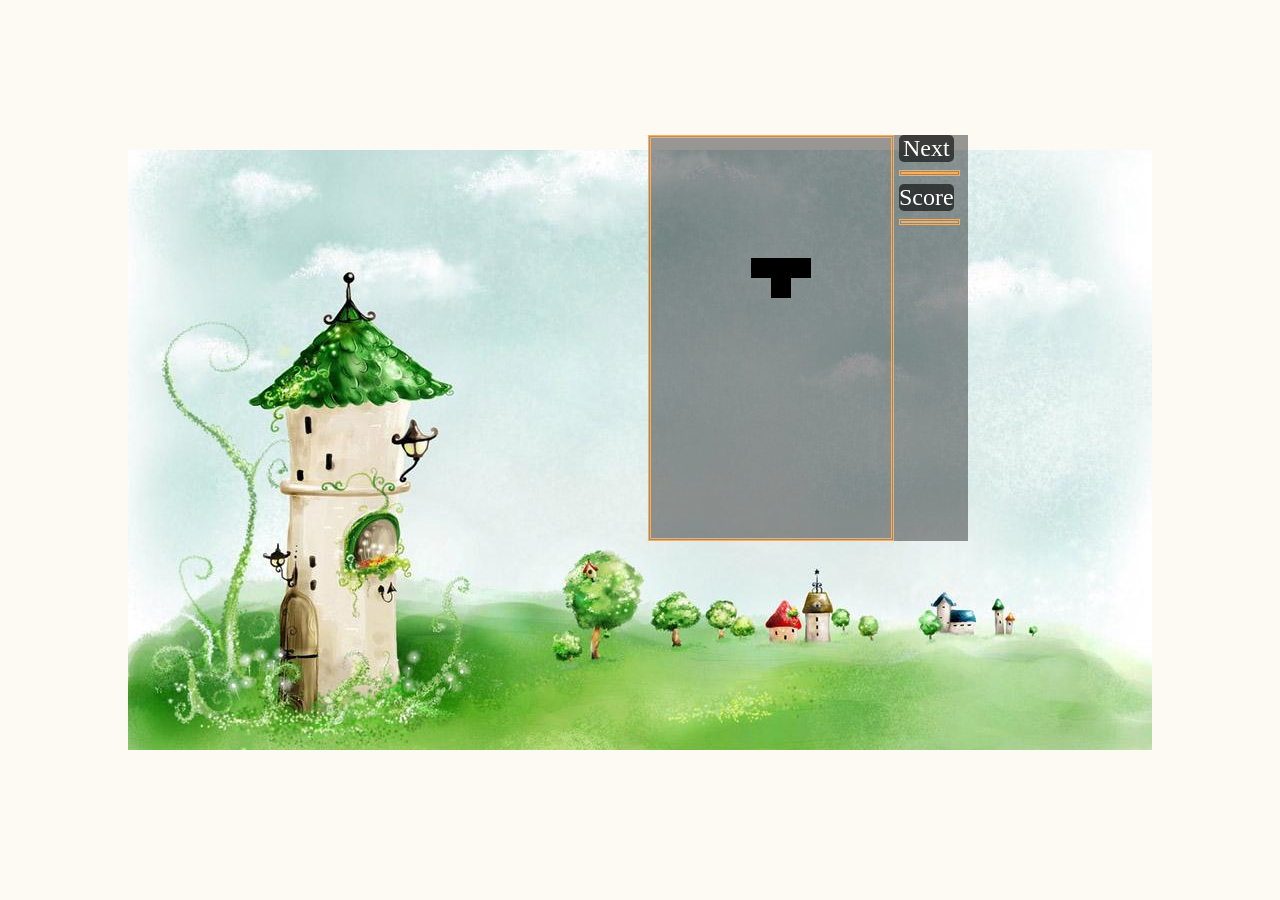
==== index.html @ 207972b6 "canvas view" ====
<!DOCTYPE html>
<html>

<head>	
	<title>Tetris</title>
	<link rel="stylesheet" href="style.css">
</head>

<body>

	<div id = "back">
		<div class = "float">
			<canvas id = "tetris" width="240" height="400" class = "box"></canvas>
		</div>

		<div  id = "info" class = "float">
			<p class = "text">Next</p>
			<div id = "next" class = "box"></div>
			<div id = "space"></div>
			<p class = "text">Score</p>
			<div id = "score" class = "box"></div>
	  	</div>
	</div>

	<script src ="TetrisModel.js"></script>
	<script src ="TetrisView.js"></script>
	<script src ="TetrisController.js"></script>
</body>

</html>
---- style.css ----
body{
	background-image: url("back.jpg");
	background-repeat: no-repeat;
    background-attachment: fixed;
    background-position: center; 
    background-color:#FCFAF2;  
}

.box{
	border-width: 3px;
	border-color:#FFAC55;
	border-style:double;
}

.float{
	float: left;
}

#info{
	margin-left: 5px;
}

/*canvas{
	width:240px;
	height:400px;
}*/
/*#tetris{
	width:240px;
	height:400px;
}*/

#next{
	width: 100%;	
	height: 10%;
}

#score{
	width: 100%;	
	height: 5%;
}

.text{
	font-size: 24px;
	margin-top: 0px;
	margin-bottom: 8px;
	background-color: rgba(0, 0, 0, 0.6);
	color: white;
	text-align: center;
	border-radius: 5px 5px 5px 5px;
}

#space{
	margin-top: 8px;
}

#back{
	width:320px;
	height:406px;
	background-color: rgba(0, 0, 0, 0.4);
	margin-top: 15vh;
	margin-left: 50vw;
}
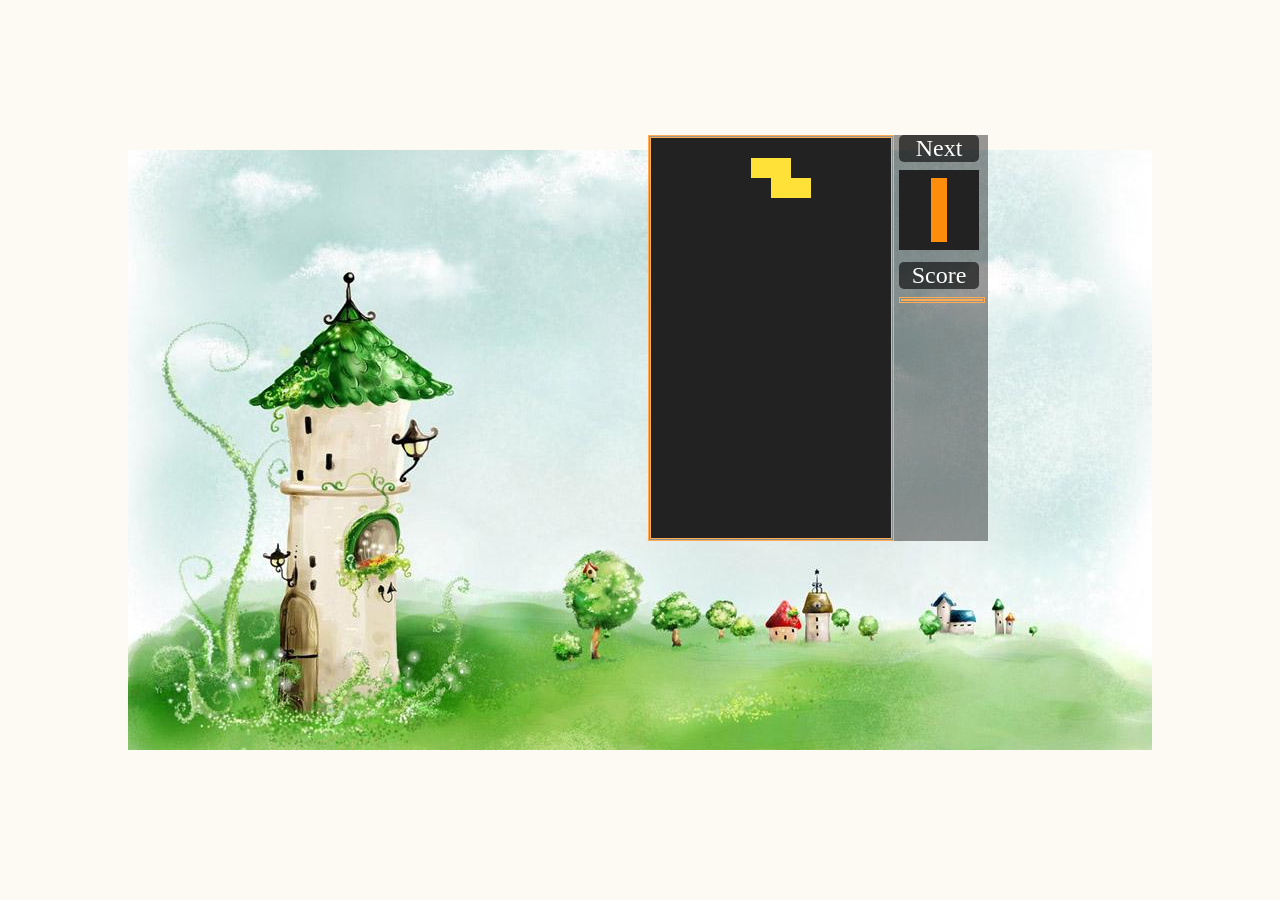
==== commit 0ea051c5: "cubeNext add" ====
--- a/index.html
+++ b/index.html
@@ -13,9 +13,10 @@
 			<canvas id = "tetris" width="240" height="400" class = "box"></canvas>
 		</div>
 
-		<div  id = "info" class = "float">
+		<div id = "info" class = "float">
 			<p class = "text">Next</p>
-			<div id = "next" class = "box"></div>
+			<canvas id = "next" width="80" height="80">
+			</canvas>
 			<div id = "space"></div>
 			<p class = "text">Score</p>
 			<div id = "score" class = "box"></div>
--- a/style.css
+++ b/style.css
@@ -29,10 +29,10 @@
 	height:400px;
 }*/
 
-#next{
+/*#next{
 	width: 100%;	
 	height: 10%;
-}
+}*/
 
 #score{
 	width: 100%;	
@@ -54,7 +54,7 @@
 }
 
 #back{
-	width:320px;
+	width:340px;
 	height:406px;
 	background-color: rgba(0, 0, 0, 0.4);
 	margin-top: 15vh;
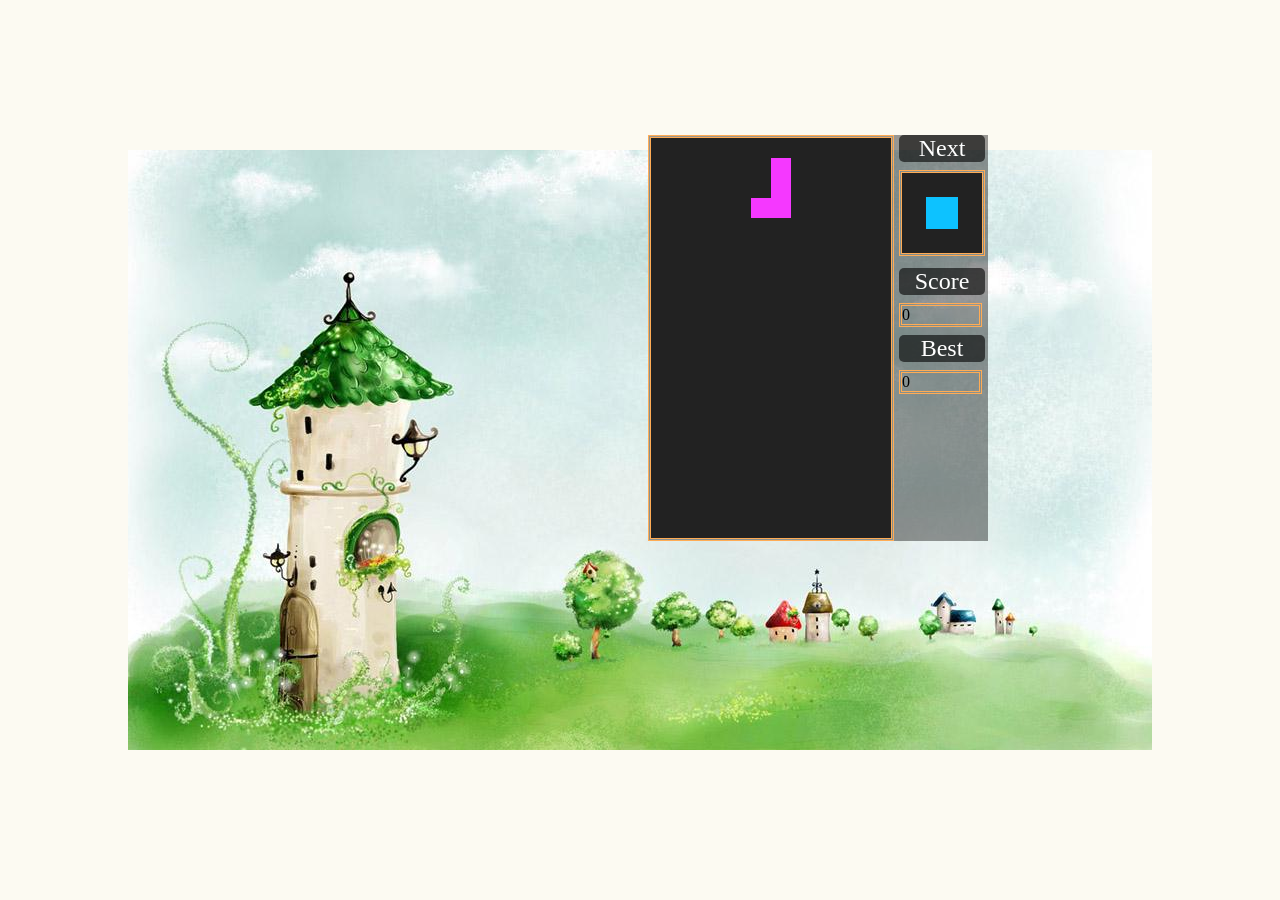
==== commit cbc56184: "wow" ====
--- a/index.html
+++ b/index.html
@@ -1,31 +1,35 @@
-<!DOCTYPE html>
-<html>
-
-<head>	
-	<title>Tetris</title>
-	<link rel="stylesheet" href="style.css">
-</head>
-
-<body>
-
-	<div id = "back">
-		<div class = "float">
-			<canvas id = "tetris" width="240" height="400" class = "box"></canvas>
-		</div>
-
-		<div id = "info" class = "float">
-			<p class = "text">Next</p>
-			<canvas id = "next" width="80" height="80">
-			</canvas>
-			<div id = "space"></div>
-			<p class = "text">Score</p>
-			<div id = "score" class = "box"></div>
-	  	</div>
-	</div>
-
-	<script src ="TetrisModel.js"></script>
-	<script src ="TetrisView.js"></script>
-	<script src ="TetrisController.js"></script>
-</body>
-
+<!DOCTYPE html>
+<html>
+
+<head>	
+	<title>Tetris</title>
+	<link rel="stylesheet" href="style.css">
+</head>
+
+<body>
+
+	<div id = "back">
+		<div class = "float">
+			<canvas id = "tetris" width="240" height="400" class = "box">
+			</canvas>
+		</div>
+
+		<div id = "info" class = "float">
+			<p class = "text">Next</p>
+			<canvas id = "next" width="80" height="80" class = "box">
+			</canvas>
+			<div id = "space"></div>
+			<p class = "text">Score</p>
+			<div id = "score" class = "box"></div>
+			<div id = "space"></div>
+			<p class = "text">Best</p>
+			<div id = "bestScore" class = "box"></div>
+	  	</div>
+	</div>
+
+	<script src ="TetrisModel.js"></script>
+	<script src ="TetrisView.js"></script>
+	<script src ="TetrisController.js"></script>
+</body>
+
 </html>
--- a/style.css
+++ b/style.css
@@ -35,7 +35,11 @@
 }*/
 
 #score{
-	width: 100%;	
+	width: 90%;	
+	height: 5%;
+}
+#bestScore{
+	width: 90%;	
 	height: 5%;
 }
 
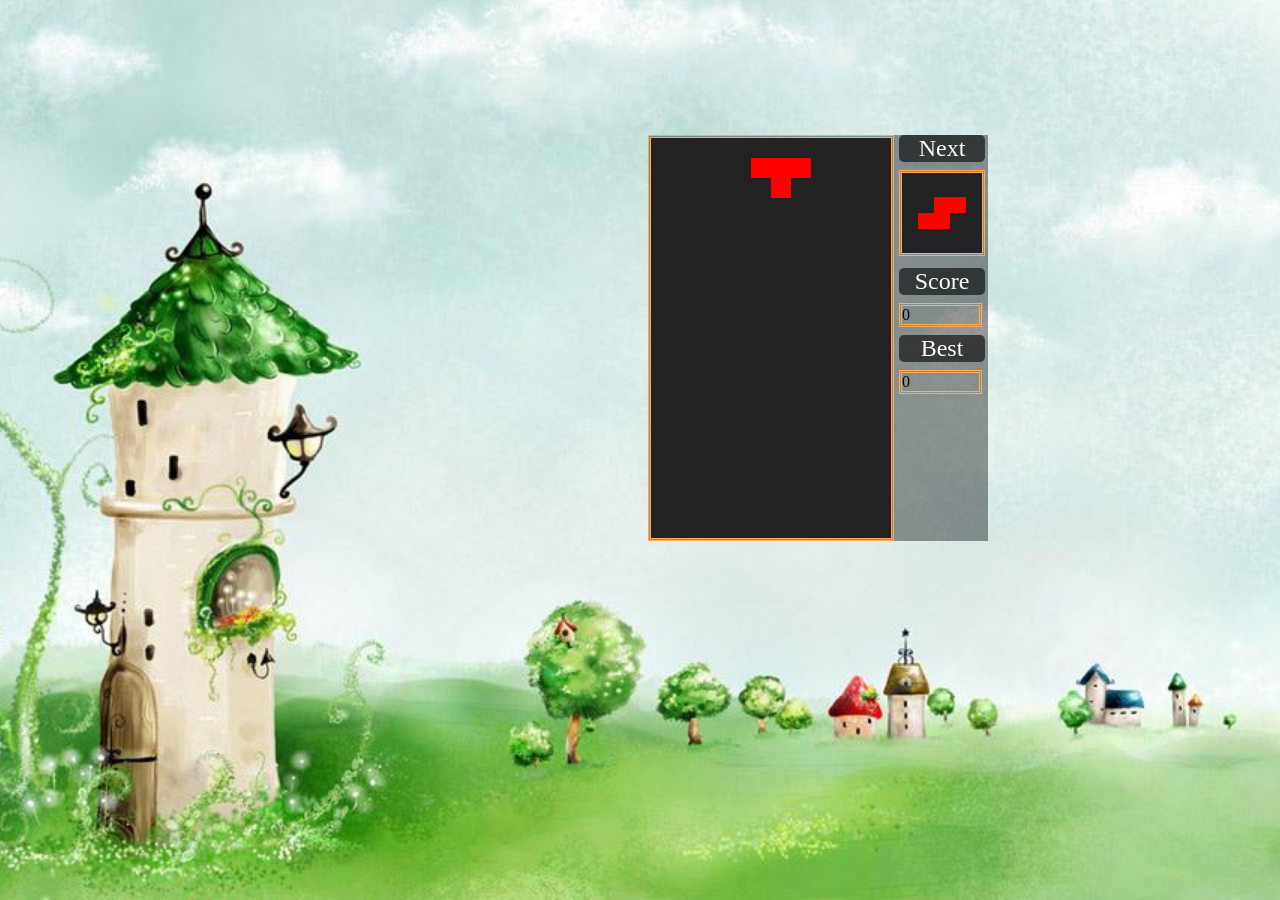
==== commit ea9c7fb3: "B10415025" ====
--- a/index.html
+++ b/index.html
@@ -4,10 +4,10 @@
 <head>	
 	<title>Tetris</title>
 	<link rel="stylesheet" href="style.css">
+
 </head>
 
-<body>
-
+<body id = "img">
 	<div id = "back">
 		<div class = "float">
 			<canvas id = "tetris" width="240" height="400" class = "box">
@@ -26,10 +26,12 @@
 			<div id = "bestScore" class = "box"></div>
 	  	</div>
 	</div>
-
+</body>
 	<script src ="TetrisModel.js"></script>
 	<script src ="TetrisView.js"></script>
+	
+	<!-- add your id.js below here -->
+	<!-- <script src ="B10415025.js"></script> -->
+
 	<script src ="TetrisController.js"></script>
-</body>
-
 </html>
--- a/style.css
+++ b/style.css
@@ -1,9 +1,10 @@
 body{
-	background-image: url("back.jpg");
+	background-image: url("img/back.jpg");
 	background-repeat: no-repeat;
     background-attachment: fixed;
-    background-position: center; 
-    background-color:#FCFAF2;  
+    background-position: center;
+    background-size: cover;
+    background-color: #FCFAF2;  
 }
 
 .box{
@@ -45,6 +46,7 @@
 
 .text{
 	font-size: 24px;
+	font-family: Georgia, Serif;
 	margin-top: 0px;
 	margin-bottom: 8px;
 	background-color: rgba(0, 0, 0, 0.6);
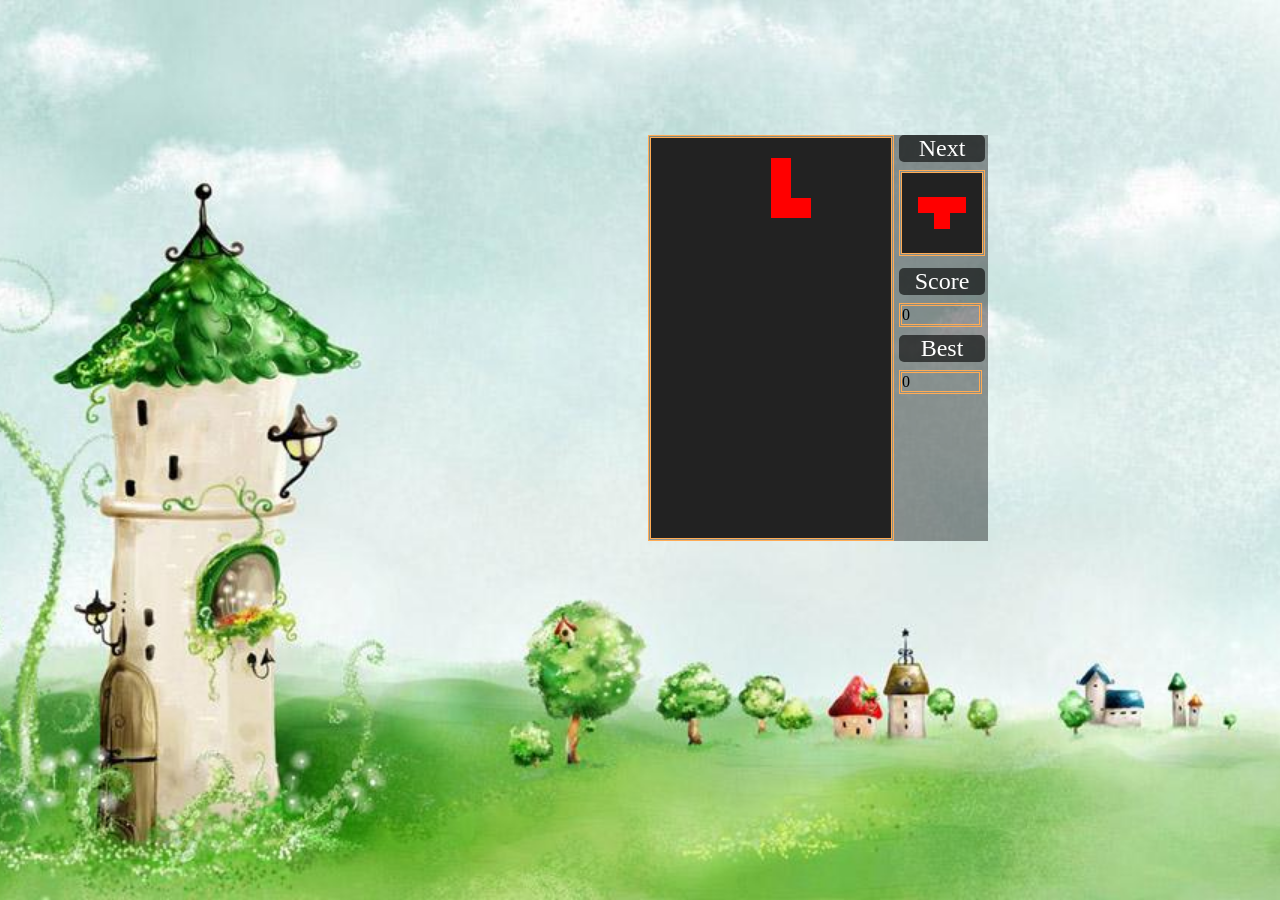
==== commit 6a8e137e: "B10415012" ====
--- a/index.html
+++ b/index.html
@@ -32,6 +32,6 @@
 	
 	<!-- add your id.js below here -->
 	<!-- <script src ="B10415025.js"></script> -->
-
+	<!-- <script src ="B10415012.js"></script> -->
 	<script src ="TetrisController.js"></script>
-</html>+</html>
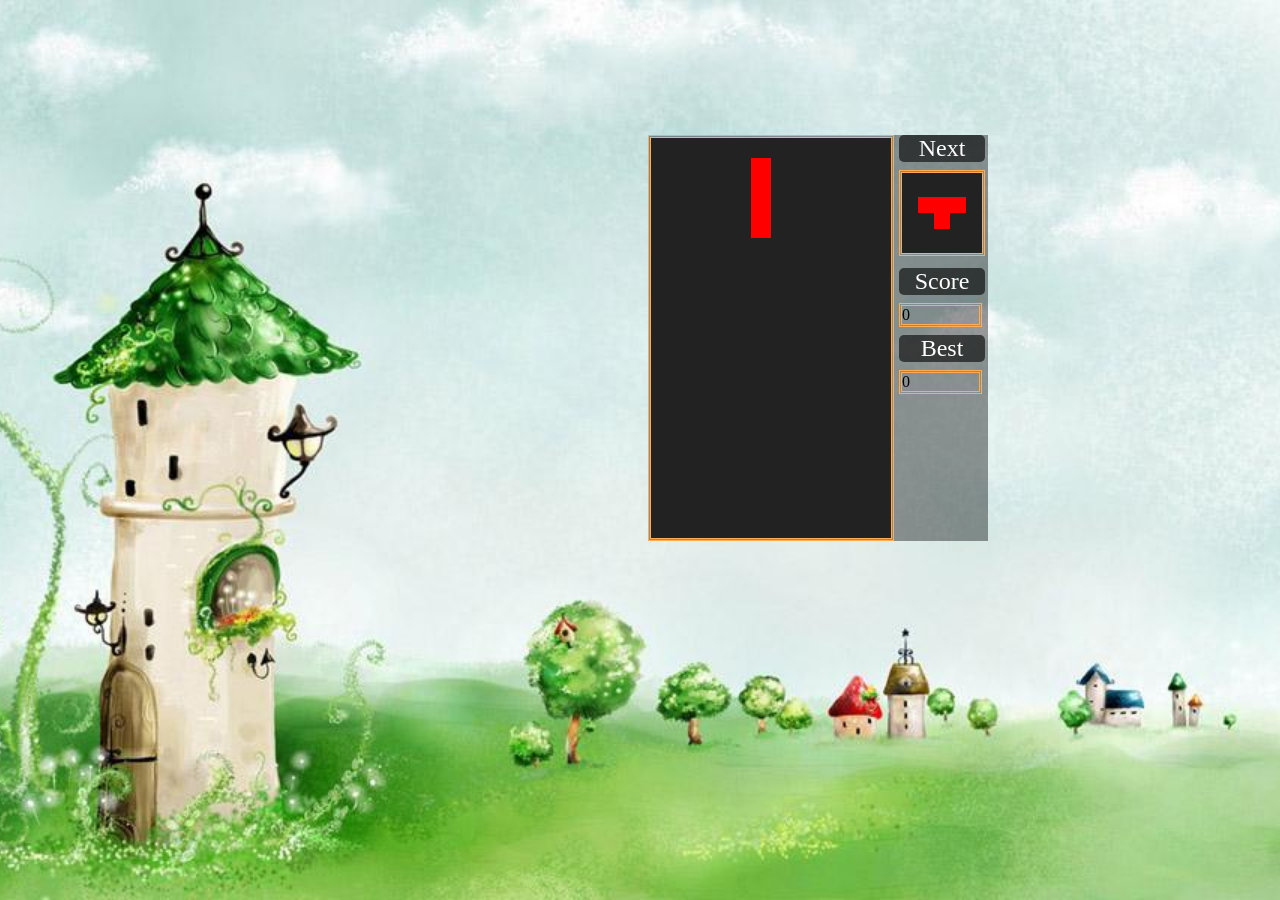
==== commit 3fe95c7f: "B10415031" ====
--- a/index.html
+++ b/index.html
@@ -33,5 +33,6 @@
 	<!-- add your id.js below here -->
 	<!-- <script src ="B10415025.js"></script> -->
 	<!-- <script src ="B10415012.js"></script> -->
+	<!-- <script src ="B10415031.js"></script> -->
 	<script src ="TetrisController.js"></script>
 </html>
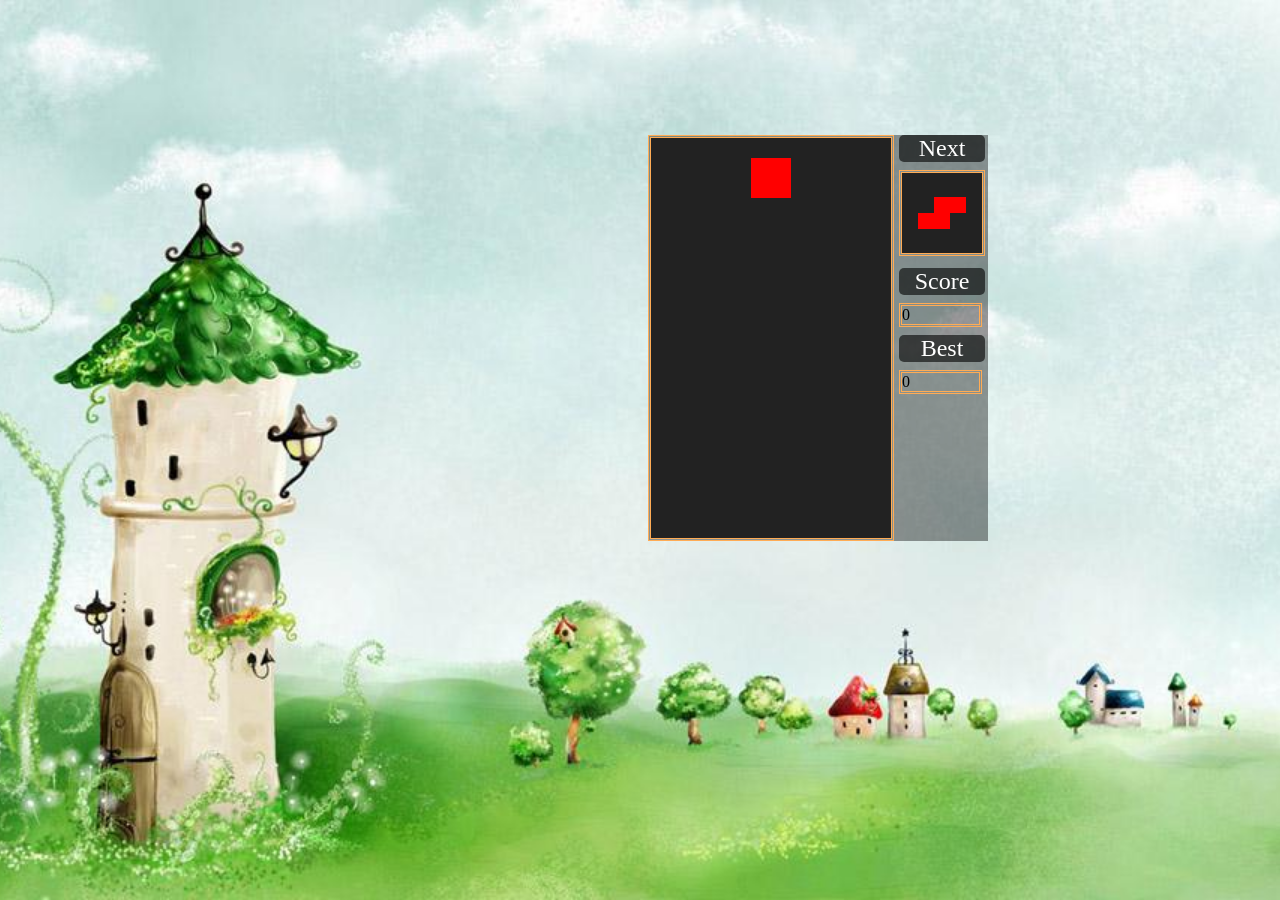
==== commit 1bcc94d0: "B10415048" ====
--- a/index.html
+++ b/index.html
@@ -33,6 +33,6 @@
 	<!-- add your id.js below here -->
 	<!-- <script src ="B10415025.js"></script> -->
 	<!-- <script src ="B10415012.js"></script> -->
-	<!-- <script src ="B10415031.js"></script> -->
+	<!-- <script src ="B10415048.js"></script> -->
 	<script src ="TetrisController.js"></script>
 </html>
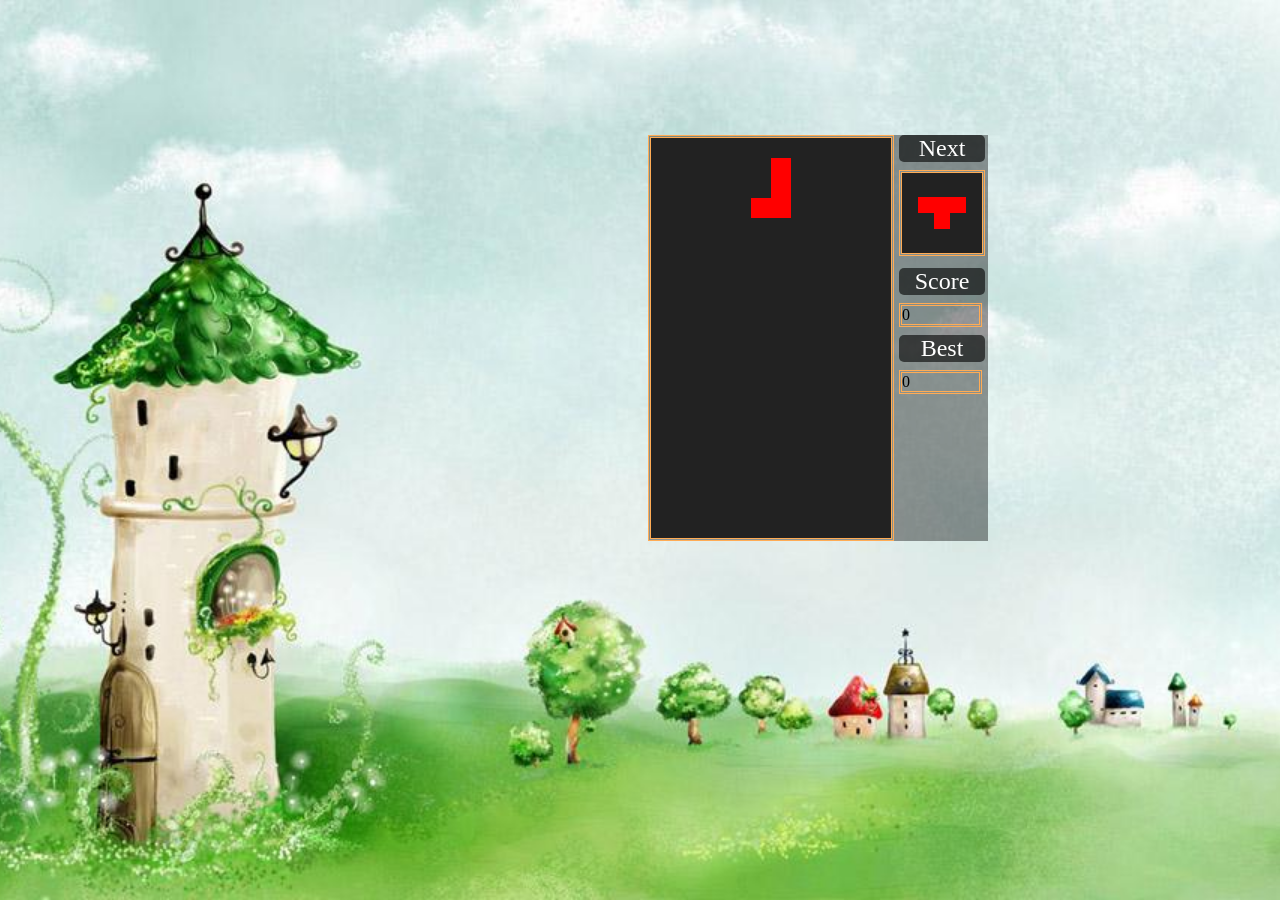
==== commit 3f1f568b: "update" ====
--- a/index.html
+++ b/index.html
@@ -31,6 +31,7 @@
 	<script src ="TetrisView.js"></script>
 	
 	<!-- add your id.js below here -->
+	<!-- <script src ="B10415031.js"></script> -->
 	<!-- <script src ="B10415025.js"></script> -->
 	<!-- <script src ="B10415012.js"></script> -->
 	<!-- <script src ="B10415048.js"></script> -->
